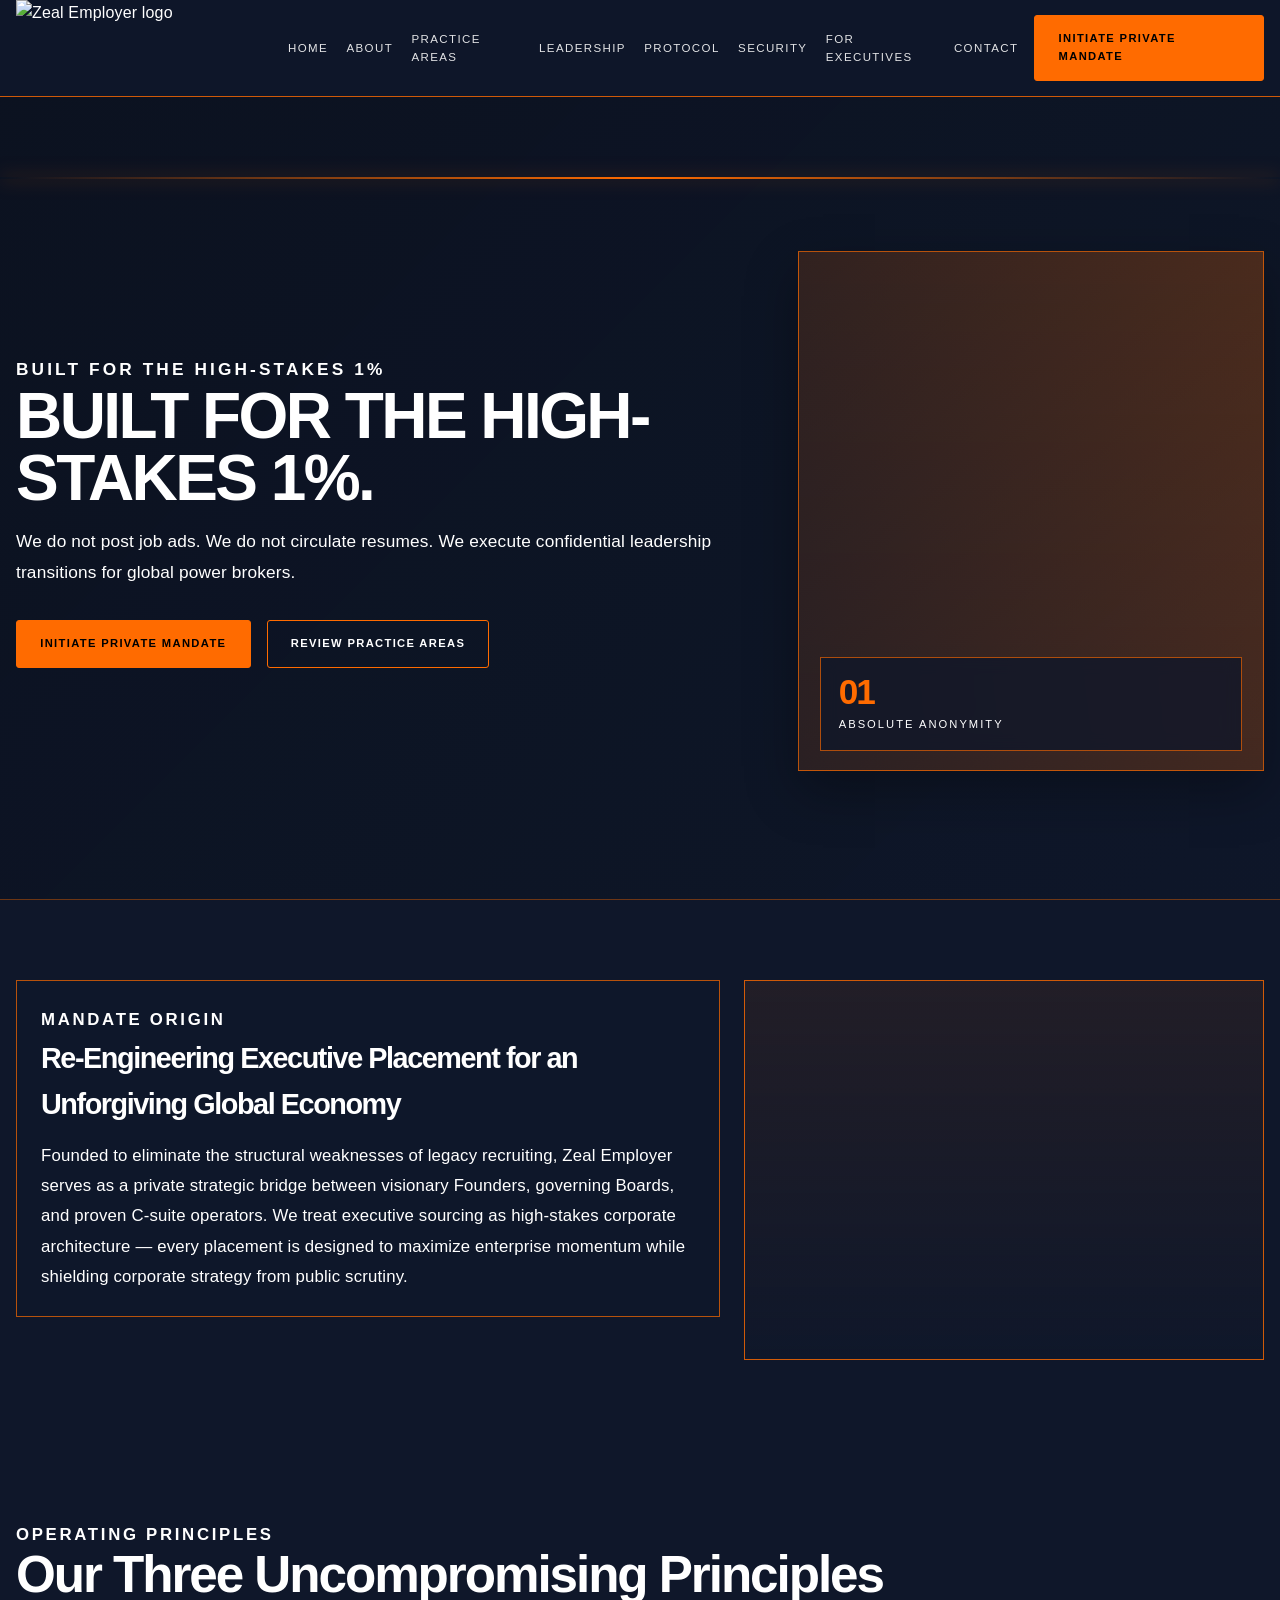
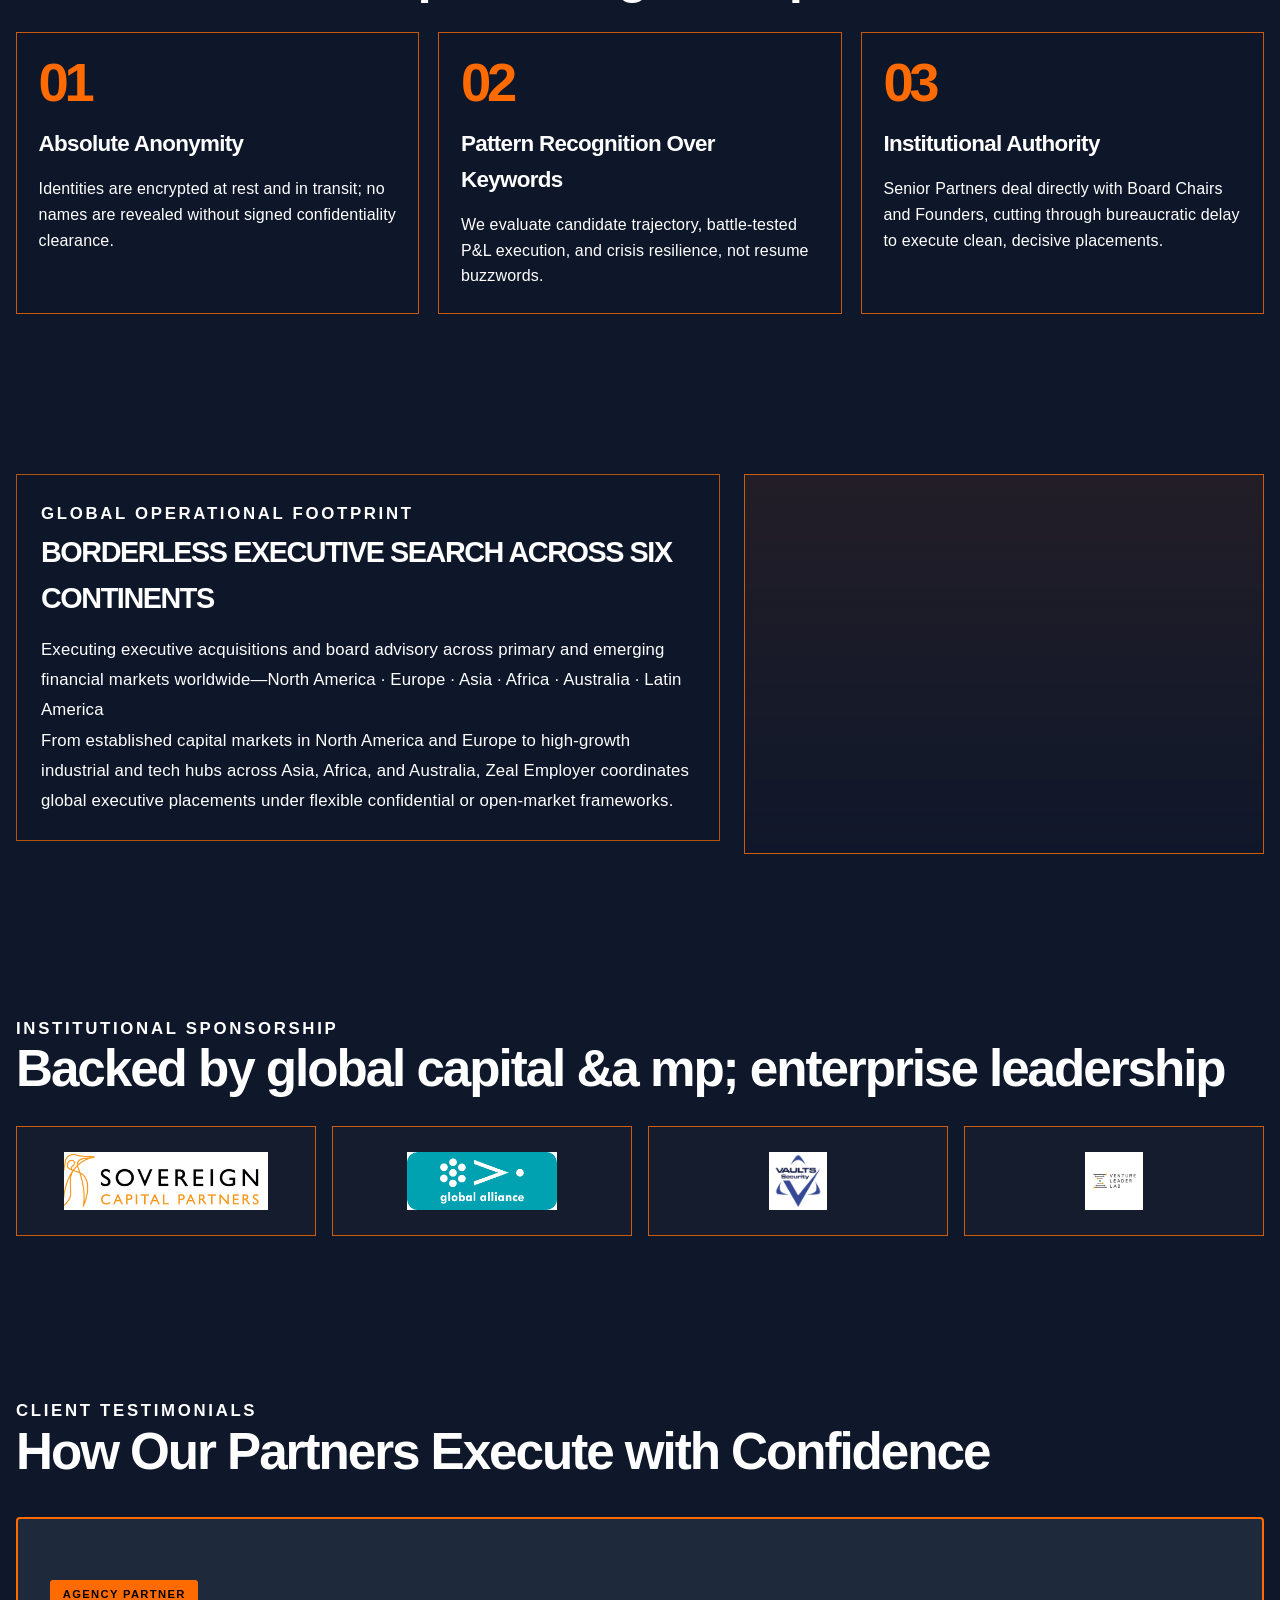
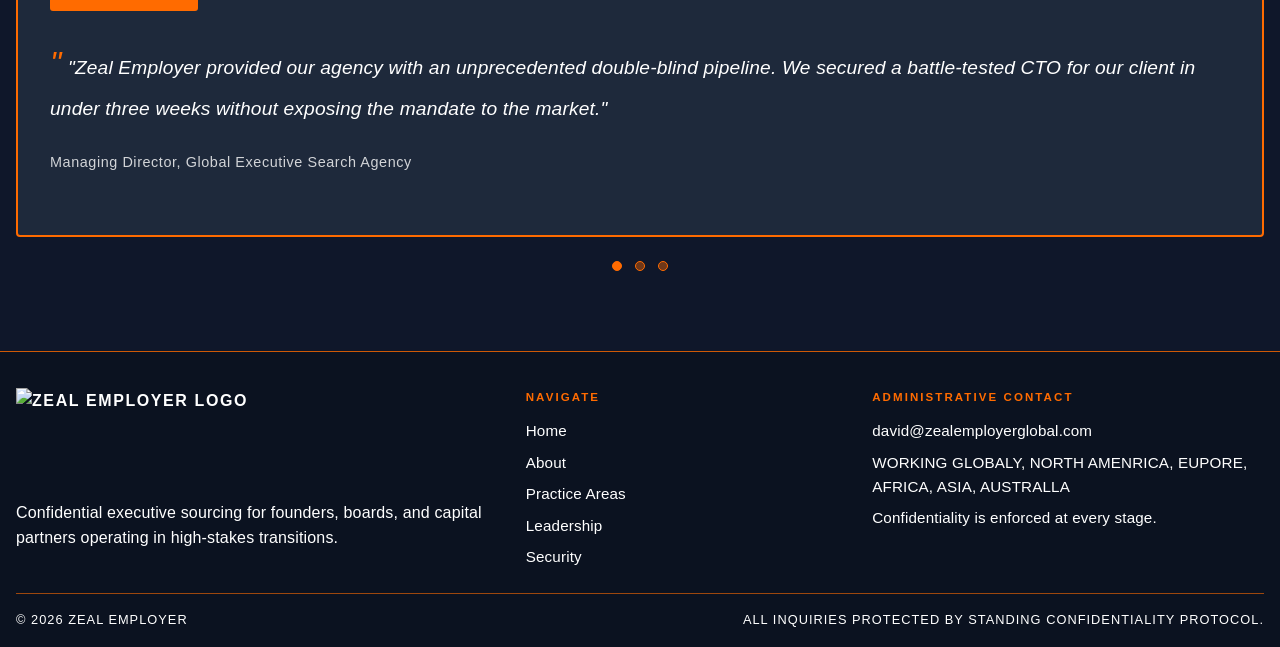
==== about.html @ a5509ee9 "Add files via upload" ====
<!DOCTYPE html>
<html lang="en">
  <head>
    <meta charset="UTF-8" />
    <meta name="viewport" content="width=device-width, initial-scale=1.0" />
    <title>About Zeal Employer | Confidential Executive Advisory</title>
    <meta name="description" content="Zeal Employer re-engineers executive placement for founders, boards, and capital partners operating in the world’s most sensitive leadership transitions." />    <link rel="icon" href="./zeal employer icon.jpg" type="image/jpeg" />    <link rel="stylesheet" href="styles.css" />
  </head>
  <body>
    <header class="site-header">
      <div class="container">
        <a href="index.html" class="brand" aria-label="Zeal Employer home">
          <img src="./zeal employer logo.jpg" alt="Zeal Employer logo" class="brand-logo" />
        </a>
        <div class="nav-wrap">
          <nav class="site-nav" aria-label="Main navigation">
            <a href="index.html">Home</a>
            <a href="about.html">About</a>
            <a href="practices.html">Practice Areas</a>
            <a href="executives.html">Leadership</a>
            <a href="outreach-protocol.html">Protocol</a>
            <a href="security.html">Security</a>
            <a href="for-executives.html">For Executives</a>
            <a href="contact.html">Contact</a>
          </nav>
          <a class="btn-primary" href="contact.html">Initiate Private Mandate</a>
          <button class="menu-toggle" type="button" aria-label="Open navigation" aria-expanded="false">☰</button>
        </div>
      </div>
    </header>

    <main>
      <section class="page-hero">
        <div class="vault-line"></div>
        <div class="container">
          <div class="hero-copy reveal">
            <p class="eyebrow">Built for the high-stakes 1%</p>
            <h1>BUILT FOR THE HIGH-STAKES 1%.</h1>
            <p>We do not post job ads. We do not circulate resumes. We execute confidential leadership transitions for global power brokers.</p>
            <div class="hero-actions">
              <a class="btn-primary" href="contact.html">Initiate Private Mandate</a>
              <a class="btn-secondary" href="practices.html">Review Practice Areas</a>
            </div>
          </div>

          <div class="hero-visual reveal" style="--image: url('https://images.unsplash.com/photo-1522202176988-66273c2fd55f?auto=format&fit=crop&w=1200&q=80');">
            <div class="visual-card">
              <div class="stat">01</div>
              <small>Absolute anonymity</small>
            </div>
          </div>
        </div>
      </section>

      <section class="dark-section reveal">
        <div class="container two-column">
          <div class="content-block">
            <p class="section-label">Mandate origin</p>
            <h3>Re-Engineering Executive Placement for an Unforgiving Global Economy</h3>
            <p>Founded to eliminate the structural weaknesses of legacy recruiting, Zeal Employer serves as a private strategic bridge between visionary Founders, governing Boards, and proven C-suite operators. We treat executive sourcing as high-stakes corporate architecture — every placement is designed to maximize enterprise momentum while shielding corporate strategy from public scrutiny.</p>
          </div>
          <div class="visual-panel" style="--image: url('https://images.unsplash.com/photo-1516321318423-f06f85e504b3?auto=format&fit=crop&w=1200&q=80');" aria-label="Global finance desk"></div>
        </div>
      </section>

      <section class="dark-section reveal">
        <div class="container">
          <div class="section-header">
            <p class="section-label">Operating principles</p>
            <h2>Our Three Uncompromising Principles</h2>
          </div>

          <div class="pillars-grid">
            <article class="pillar-card">
              <strong>01</strong>
              <h3>Absolute Anonymity</h3>
              <p>Identities are encrypted at rest and in transit; no names are revealed without signed confidentiality clearance.</p>
            </article>
            <article class="pillar-card">
              <strong>02</strong>
              <h3>Pattern Recognition Over Keywords</h3>
              <p>We evaluate candidate trajectory, battle-tested P&amp;L execution, and crisis resilience, not resume buzzwords.</p>
            </article>
            <article class="pillar-card">
              <strong>03</strong>
              <h3>Institutional Authority</h3>
              <p>Senior Partners deal directly with Board Chairs and Founders, cutting through bureaucratic delay to execute clean, decisive placements.</p>
            </article>
          </div>
        </div>
      </section>

      <section class="dark-section reveal">
        <div class="container two-column">
          <div class="content-block">
            <p class="section-label">Global operational footprint</p>
            <h3>BORDERLESS EXECUTIVE SEARCH ACROSS SIX CONTINENTS</h3>
            <p>Executing executive acquisitions and board advisory across primary and emerging financial markets worldwide—North America · Europe · Asia · Africa · Australia · Latin America</p>
            <p>From established capital markets in North America and Europe to high-growth industrial and tech hubs across Asia, Africa, and Australia, Zeal Employer coordinates global executive placements under flexible confidential or open-market frameworks.</p>
          </div>
          <div class="visual-panel" style="--image: url('https://images.unsplash.com/photo-1520607162513-77705c0f0d4a?auto=format&fit=crop&w=1200&q=80');" aria-label="Global nodes map abstraction"></div>
        </div>
      </section>

      <section class="dark-section reveal">
        <div class="container">
          <div class="section-header">
            <p class="section-label">Institutional sponsorship</p>
            <h2>Backed by global capital &a mp; enterprise leadership</h2>
          </div>

          <div class="partners-grid" aria-label="Institutional sponsors and strategic partners">
            <div class="partner-logo">
              <img src="./Sovereign%20Capital%20Partners.png" alt="Sovereign Capital Partners logo" />
            </div>
            <div class="partner-logo">
              <img src="./Global%20Boardroom%20Alliance.png" alt="Global Boardroom Alliance logo" />
            </div>
            <div class="partner-logo">
              <img src="./Apex%20Vault%20Security%20Group.png" alt="Apex Vault Security Group logo" />
            </div>
            <div class="partner-logo">
              <img src="./Venture%20Leadership%20Council.png" alt="Venture Leadership Council logo" />
            </div>
          </div>
        </div>
      </section>

      <section class="dark-section reveal">
        <div class="container">
          <div class="section-header">
            <p class="section-label">Client testimonials</p>
            <h2>How Our Partners Execute with Confidence</h2>
          </div>

          <div class="testimonial-carousel">
            <div class="testimonial-track">
              <div class="testimonial-card">
                <div class="testimonial-tag">Agency Partner</div>
                <p class="testimonial-quote">"Zeal Employer provided our agency with an unprecedented double-blind pipeline. We secured a battle-tested CTO for our client in under three weeks without exposing the mandate to the market."</p>
                <p class="testimonial-author">Managing Director, Global Executive Search Agency</p>
              </div>
              <div class="testimonial-card">
                <div class="testimonial-tag">Founder / SME</div>
                <p class="testimonial-quote">"As a scaling tech founder, finding high-level VP talent without signaling our expansion to competitors was critical. Zeal Employer delivered precision and total discretion."</p>
                <p class="testimonial-author">Founder & CEO, Series B Enterprise Software Firm</p>
              </div>
              <div class="testimonial-card">
                <div class="testimonial-tag">Recruiter Partner</div>
                <p class="testimonial-quote">"Partnering with Zeal Employer allowed our recruiting practice to access confidential C-suite candidates we couldn't reach through standard market channels."</p>
                <p class="testimonial-author">Senior Partner, Boutique Recruitment Practice</p>
              </div>
            </div>
            
            <div class="testimonial-nav" aria-label="Testimonial navigation">
              <button class="testimonial-dot active" data-index="0" aria-label="Go to testimonial 1"></button>
              <button class="testimonial-dot" data-index="1" aria-label="Go to testimonial 2"></button>
              <button class="testimonial-dot" data-index="2" aria-label="Go to testimonial 3"></button>
            </div>
          </div>
        </div>
      </section>
    </main>

    <footer class="footer">
      <div class="container">
        <div class="footer-grid">
          <div>
            <div class="footer-brand">
              <img src="./zeal employer logo.jpg" alt="Zeal Employer logo" class="brand-logo" />
            </div>
            <p>Confidential executive sourcing for founders, boards, and capital partners operating in high-stakes transitions.</p>
          </div>

          <div>
            <h3>Navigate</h3>
            <div class="footer-nav">
              <a href="index.html">Home</a>
              <a href="about.html">About</a>
              <a href="practices.html">Practice Areas</a>
              <a href="executives.html">Leadership</a>
              <a href="security.html">Security</a>
            </div>
          </div>

          <div>
            <h3>Administrative contact</h3>
            <div class="footer-list">
              <a href="mailto:david@zealemployerglobal.com">david@zealemployerglobal.com</a>
              <span>WORKING GLOBALY, NORTH AMENRICA, EUPORE, AFRICA, ASIA, AUSTRALLA</span>
              <span>Confidentiality is enforced at every stage.</span>
            </div>
          </div>
        </div>

        <div class="footer-bottom">
          <span>© 2026 Zeal Employer</span>
          <span>All inquiries protected by standing confidentiality protocol.</span>
        </div>
      </div>
    </footer>

    <script src="script.js"></script>
  </body>
</html>
---- styles.css ----
:root {
  --orange: #ff6b00;
  --orange-deep: #e65100;
  --orange-amber: #c2410c;
  --navy: #0f172a;
  --charcoal: #1e293b;
  --black: #000000;
  --white: #ffffff;
  --page-bg: #0b1220;
  --panel: #111827;
  --muted: #f5f5f5;
  --shadow: rgba(0, 0, 0, 0.18);
  --max: 1340px;
}

* { box-sizing: border-box; }

html {
  scroll-behavior: smooth;
}

body {
  margin: 0;
  background: var(--page-bg);
  color: var(--white);
  font-family: "Segoe UI", Arial, sans-serif;
  line-height: 1.6;
  letter-spacing: 0.01em;
}

a {
  color: inherit;
  text-decoration: none;
}

img {
  max-width: 100%;
  display: block;
}

button, input, select, textarea {
  font: inherit;
}

.container {
  width: min(var(--max), calc(100% - 2rem));
  margin: 0 auto;
}

.site-header {
  position: sticky;
  top: 0;
  z-index: 30;
  background: rgba(15, 23, 42, 0.96);
  border-bottom: 1px solid rgba(255, 107, 0, 0.8);
  backdrop-filter: blur(12px);
}

.site-header .container {
  display: flex;
  align-items: center;
  justify-content: space-between;
  min-height: 78px;
  gap: 1rem;
}

.brand {
  display: inline-flex;
  align-items: center;
  justify-content: center;
}

.brand-logo {
  display: block;
  width: 16rem;
  height: 6rem;
  object-fit: contain;
}

.brand-mark {
  width: 42px;
  height: 42px;
  border: 2px solid var(--orange);
  border-radius: 8px;
  display: grid;
  place-items: center;
  background: rgba(255, 107, 0, 0.08);
}

.h-12 {
  height: 3rem;
}

.w-auto {
  width: auto;
}

.object-contain {
  object-fit: contain;
}

.brand-mark img {
  width: 100%;
  height: 100%;
  object-fit: cover;
}

.nav-wrap {
  display: flex;
  align-items: center;
  gap: 1rem;
}

.site-nav {
  display: flex;
  align-items: center;
  gap: 1.15rem;
  font-size: 0.72rem;
  text-transform: uppercase;
  letter-spacing: 0.12em;
  color: var(--white);
}

.site-nav a {
  position: relative;
  opacity: 0.88;
}

.site-nav a::after {
  content: "";
  position: absolute;
  left: 0;
  bottom: -0.35rem;
  width: 100%;
  height: 1px;
  background: var(--orange);
  transform: scaleX(0);
  transform-origin: left;
  transition: transform 180ms ease;
}

.site-nav a:hover::after,
.site-nav a:focus-visible::after {
  transform: scaleX(1);
}

.btn,
.btn-primary,
.btn-secondary {
  display: inline-flex;
  align-items: center;
  justify-content: center;
  min-height: 48px;
  padding: 0.85rem 1.45rem;
  border-radius: 3px;
  text-transform: uppercase;
  letter-spacing: 0.12em;
  font-size: 0.7rem;
  font-weight: 800;
  border: 1px solid var(--orange);
  transition: transform 180ms ease, background 180ms ease, color 180ms ease, border-color 180ms ease;
}

.btn:hover,
.btn-primary:hover,
.btn-secondary:hover {
  transform: translateY(-1px);
}

.btn-primary {
  background: var(--orange);
  color: var(--black);
}

.btn-secondary {
  background: transparent;
  color: var(--white);
  border-color: var(--orange);
}

.menu-toggle {
  display: none;
  width: 46px;
  height: 46px;
  border: 1px solid var(--orange);
  background: transparent;
  color: var(--white);
  align-items: center;
  justify-content: center;
  cursor: pointer;
}

.page-hero {
  position: relative;
  background: linear-gradient(135deg, rgba(11, 18, 32, 0.94), rgba(15, 23, 42, 0.88));
  border-bottom: 1px solid rgba(255, 107, 0, 0.4);
  overflow: hidden;
}

.vault-line {
  position: relative;
  height: 2px;
  background: linear-gradient(90deg, rgba(255,107,0,0), rgba(255,107,0,1), rgba(255,107,0,0));
  box-shadow: 0 0 18px rgba(255, 107, 0, 0.5);
}

.page-hero .container {
  display: grid;
  grid-template-columns: 1.45fr 0.9fr;
  align-items: center;
  gap: 2rem;
  padding: 4.5rem 0 3rem;
}

.eyebrow {
  margin: 0 0 1rem;
  font-size: 0.72rem;
  letter-spacing: 0.18em;
  text-transform: uppercase;
  color: var(--orange);
  font-weight: 700;
}

.hero-copy h1,
.section-header h2,
.intro-block h2,
.page-cta h2 {
  margin: 0 0 1rem;
  font-weight: 900;
  line-height: 0.98;
  letter-spacing: -0.04em;
}

.hero-copy h1 {
  font-size: clamp(2.9rem, 5vw, 5.1rem);
  max-width: 760px;
}

.hero-copy p {
  margin: 0;
  max-width: 52rem;
  font-size: 1.08rem;
  line-height: 1.8;
  color: var(--white);
}

.hero-actions {
  display: flex;
  flex-wrap: wrap;
  gap: 1rem;
  margin-top: 2rem;
}

.hero-meta {
  margin-top: 2.3rem;
  display: grid;
  grid-template-columns: repeat(3, minmax(0, 1fr));
  gap: 1rem;
  max-width: 640px;
}

.meta-item {
  padding-top: 0.85rem;
  border-top: 1px solid rgba(255, 107, 0, 0.7);
}

.meta-item strong {
  display: block;
  font-size: 1.45rem;
  letter-spacing: -0.04em;
}

.meta-item span {
  display: block;
  font-size: 0.72rem;
  letter-spacing: 0.14em;
  text-transform: uppercase;
  opacity: 0.9;
}

.hero-visual {
  position: relative;
  min-height: 520px;
  border: 1px solid rgba(255, 107, 0, 0.7);
  background: linear-gradient(180deg, rgba(255,107,0,0.18), rgba(15,23,42,0.4)), var(--image) center/cover no-repeat;
  box-shadow: 0 20px 50px rgba(0, 0, 0, 0.3);
}

.hero-visual::before {
  content: "";
  position: absolute;
  inset: 0;
  background: linear-gradient(135deg, rgba(15, 23, 42, 0.18), rgba(255, 107, 0, 0.22));
}

.visual-card {
  position: absolute;
  right: 1.3rem;
  bottom: 1.2rem;
  left: 1.3rem;
  background: rgba(15, 23, 42, 0.78);
  border: 1px solid rgba(255, 107, 0, 0.65);
  backdrop-filter: blur(8px);
  padding: 1rem 1.1rem;
}

.visual-card .stat {
  font-size: 2.2rem;
  line-height: 1;
  letter-spacing: -0.06em;
  font-weight: 900;
  color: var(--orange);
}

.visual-card small {
  display: block;
  margin-top: 0.4rem;
  font-size: 0.7rem;
  letter-spacing: 0.18em;
  text-transform: uppercase;
  color: var(--white);
}

.hero-visual-logo {
  position: absolute;
  top: 35%;
  left: 50%;
  transform: translate(-50%, -50%);
  width: 65%;
  height: 65%;
  object-fit: contain;
  opacity: 1;
  z-index: 2;
}


main {
  background: var(--page-bg);
}

section {
  padding: 5rem 0;
}

.dark-section {
  background: var(--navy);
}

.orange-section {
  background: linear-gradient(180deg, var(--orange) 0%, #d85a00 100%);
  color: var(--black);
}

.orange-section .section-header h2,
.orange-section .intro-block h2,
.orange-section .page-cta h2,
.orange-section p,
.orange-section li,
.orange-section .section-label {
  color: var(--black);
}

.orange-section .section-label,
.orange-section .eyebrow {
  color: var(--black);
}

.section-header {
  margin-bottom: 2rem;
}

.section-header h2,
.intro-block h2,
.page-cta h2 {
  font-size: clamp(2.2rem, 4vw, 4rem);
}

.section-header p,
.intro-block p,
.page-cta p,
.content-block p,
.analyst-note {
  margin: 0;
  color: var(--white);
  line-height: 1.8;
  font-size: 1.05rem;
}

.orange-section .section-header p,
.orange-section .intro-block p,
.orange-section .page-cta p,
.orange-section .content-block p,
.orange-section .analyst-note {
  color: var(--black);
}

.section-label {
  display: inline-block;
  margin-bottom: 1rem;
  font-size: 0.72rem;
  font-weight: 800;
  letter-spacing: 0.16em;
  text-transform: uppercase;
  color: var(--orange);
}

.partners-grid {
  display: grid;
  grid-template-columns: repeat(4, minmax(0, 1fr));
  gap: 1rem;
  margin-top: 2rem;
}

.partner-logo {
  min-height: 110px;
  display: flex;
  align-items: center;
  justify-content: center;
  border: 1px solid rgba(255, 107, 0, 0.8);
  background: rgba(255, 255, 255, 0.02);
  padding: 1rem;
  text-align: center;
}

.partner-logo img {
  max-width: 220px;
  max-height: 58px;
  width: 100%;
  object-fit: contain;
  display: block;
  filter: none;
}

.metrics-strip {
  display: grid;
  grid-template-columns: repeat(4, minmax(0, 1fr));
  gap: 1rem;
  background: rgba(17, 24, 39, 0.9);
  border: 1px solid rgba(255, 107, 0, 0.7);
  padding: 1.1rem 1.2rem;
}

.metric {
  padding: 1.25rem 0.75rem;
  border-left: 1px solid rgba(255, 107, 0, 0.4);
}

.metric:first-child { border-left: none; }

.metric strong {
  display: block;
  font-size: clamp(2rem, 3vw, 3rem);
  line-height: 1;
  letter-spacing: -0.06em;
  color: var(--orange);
  margin-bottom: 0.4rem;
}

.metric span {
  display: block;
  font-size: 0.72rem;
  text-transform: uppercase;
  letter-spacing: 0.16em;
  color: var(--white);
}

.pillars-grid {
  display: grid;
  grid-template-columns: repeat(3, minmax(0, 1fr));
  gap: 1.2rem;
  margin-top: 2rem;
}

.pillar-card {
  background: rgba(15, 23, 42, 0.92);
  border: 1px solid rgba(255, 107, 0, 0.78);
  padding: 1.4rem 1.35rem 1.5rem;
  min-height: 260px;
  position: relative;
}

.pillar-card strong {
  display: inline-block;
  font-size: 3.4rem;
  line-height: 1;
  color: var(--orange);
  margin-bottom: 1rem;
  letter-spacing: -0.08em;
}

.pillar-card h3 {
  margin: 0 0 0.9rem;
  font-size: 1.4rem;
  letter-spacing: -0.03em;
}

.pillar-card p {
  margin: 0;
  color: var(--white);
}

.two-column {
  display: grid;
  grid-template-columns: 1.15fr 0.85fr;
  gap: 1.5rem;
  align-items: start;
}

.content-block {
  background: rgba(15, 23, 42, 0.84);
  border: 1px solid rgba(255, 107, 0, 0.7);
  padding: 1.5rem;
}

.content-block h3 {
  margin-top: 0;
  margin-bottom: 0.85rem;
  font-size: clamp(1.8rem, 2vw, 2.4rem);
  letter-spacing: -0.05em;
}

.content-block ul {
  padding-left: 1.1rem;
  margin: 1.1rem 0 0;
  color: var(--white);
}

.content-block li + li {
  margin-top: 0.6rem;
}

.visual-panel {
  min-height: 380px;
  border: 1px solid rgba(255, 107, 0, 0.8);
  background: linear-gradient(180deg, rgba(255,107,0,0.08), rgba(15,23,42,0.6)), var(--image) center/cover no-repeat;
}

.sketches-grid {
  display: grid;
  grid-template-columns: repeat(3, minmax(0, 1fr));
  gap: 1rem;
  margin-top: 1.5rem;
}

.sketch {
  background: rgba(15, 23, 42, 0.9);
  border: 1px solid rgba(255, 107, 0, 0.8);
  padding: 1.25rem 1.2rem;
  min-height: 240px;
}

.sketch strong {
  display: inline-block;
  margin-bottom: 0.8rem;
  color: var(--orange);
  font-size: 0.72rem;
  letter-spacing: 0.18em;
  text-transform: uppercase;
}

.sketch p {
  margin: 0;
  color: var(--white);
}

.caption {
  margin-top: 0.6rem;
  font-size: 0.72rem;
  letter-spacing: 0.08em;
  text-transform: uppercase;
  color: rgba(255,255,255,0.9);
}

.page-cta {
  padding: 2.5rem 0;
  border-top: 1px solid rgba(255, 107, 0, 0.8);
  border-bottom: 1px solid rgba(255, 107, 0, 0.8);
  background: rgba(15, 23, 42, 0.9);
}

.page-cta .container {
  display: flex;
  align-items: center;
  justify-content: space-between;
  gap: 1.25rem;
}

.page-cta .btn {
  white-space: nowrap;
}

.practices-list {
  display: grid;
  grid-template-columns: repeat(2, minmax(0, 1fr));
  gap: 1rem;
  margin-top: 2rem;
}

.practice-card {
  background: rgba(15, 23, 42, 0.88);
  border: 1px solid rgba(255, 107, 0, 0.7);
  padding: 1.4rem 1.3rem;
}

.practice-card h3 {
  margin: 0 0 0.75rem;
  font-size: 1.6rem;
  letter-spacing: -0.04em;
}

.practice-card p {
  margin: 0;
  color: var(--white);
}

.partner-bios {
  display: grid;
  grid-template-columns: repeat(3, minmax(0,1fr));
  gap: 1.25rem;
  margin-top: 2rem;
}

.bio-card {
  background: rgba(15, 23, 42, 0.9);
  border: 1px solid rgba(255, 107, 0, 0.8);
  overflow: hidden;
}

.bio-card .bio-photo {
  aspect-ratio: 4 / 5;
  background: linear-gradient(180deg, rgba(255,107,0,0.15), rgba(15,23,42,0.2)), var(--image) center/cover no-repeat;
  border-bottom: 1px solid rgba(255, 107, 0, 0.8);
  position: relative;
}

.bio-card .bio-photo::before {
  content: "[PLACEHOLDER — replace with real partner headshot]";
  position: absolute;
  inset: auto 0 0 0;
  background: rgba(15, 23, 42, 0.75);
  padding: 0.75rem 0.8rem;
  font-size: 0.62rem;
  letter-spacing: 0.12em;
  text-transform: uppercase;
}

.bio-content {
  padding: 1.2rem;
}

.bio-content h3 {
  margin: 0 0 0.4rem;
  font-size: 1.55rem;
  letter-spacing: -0.05em;
}

.bio-content .title {
  font-size: 0.72rem;
  letter-spacing: 0.14em;
  text-transform: uppercase;
  color: var(--orange);
  margin-bottom: 0.8rem;
  display: inline-block;
}

.bio-content p {
  margin: 0;
  color: var(--white);
}

.email-link {
  color: var(--orange);
  font-weight: 700;
}

.four-stage {
  display: grid;
  grid-template-columns: repeat(2, minmax(0,1fr));
  gap: 1rem;
  margin-top: 2rem;
}

.stage {
  background: rgba(15, 23, 42, 0.9);
  border: 1px solid rgba(255, 107, 0, 0.7);
  padding: 1.4rem;
}

.stage strong {
  display: block;
  font-size: 2.8rem;
  color: var(--orange);
  line-height: 1;
  letter-spacing: -0.08em;
  margin-bottom: 0.7rem;
}

.stage h3 {
  margin: 0 0 0.8rem;
  font-size: 1.3rem;
  letter-spacing: -0.03em;
}

.stage p {
  margin: 0;
  color: var(--white);
}

.security-list {
  display: grid;
  grid-template-columns: repeat(2, minmax(0,1fr));
  gap: 1rem;
  margin-top: 2rem;
}

.security-item {
  background: rgba(15, 23, 42, 0.9);
  border: 1px solid rgba(255, 107, 0, 0.8);
  padding: 1.4rem;
}

.security-item h3 {
  margin: 0 0 0.8rem;
  font-size: 1.25rem;
  letter-spacing: -0.04em;
}

.security-item p {
  margin: 0;
  color: var(--white);
}

.exec-grid {
  display: grid;
  grid-template-columns: 1.15fr 0.85fr;
  gap: 1.2rem;
  margin-top: 2rem;
}

.exec-box {
  background: rgba(15, 23, 42, 0.9);
  border: 1px solid rgba(255, 107, 0, 0.8);
  padding: 1.4rem;
}

.exec-box h3 {
  margin-top: 0;
  font-size: clamp(1.8rem, 2.2vw, 2.6rem);
  letter-spacing: -0.04em;
}

.exec-box ul {
  margin: 1rem 0 0;
  padding-left: 1.1rem;
}

.exec-box li + li {
  margin-top: 0.5rem;
}

.form-wrap {
  max-width: 760px;
  background: rgba(15, 23, 42, 0.9);
  border: 1px solid rgba(255, 107, 0, 0.8);
  padding: 1.4rem;
}

.contact-form {
  display: grid;
  grid-template-columns: repeat(2, minmax(0, 1fr));
  gap: 1rem;
}

.field {
  display: flex;
  flex-direction: column;
  gap: 0.5rem;
}

.field.full {
  grid-column: 1 / -1;
}

.field label {
  font-size: 0.72rem;
  letter-spacing: 0.14em;
  text-transform: uppercase;
  color: var(--white);
}

.field input,
.field select,
.field textarea {
  width: 100%;
  border: 1px solid rgba(255, 107, 0, 0.8);
  background: rgba(255, 255, 255, 0.02);
  color: var(--white);
  padding: 0.9rem 0.9rem;
  border-radius: 0;
}

.field textarea {
  min-height: 135px;
  resize: vertical;
}

.checkbox-row {
  display: flex;
  align-items: flex-start;
  gap: 0.7rem;
  color: var(--white);
  font-size: 0.95rem;
  line-height: 1.7;
}

.checkbox-row input {
  accent-color: var(--orange);
  margin-top: 0.35rem;
}

.form-actions {
  margin-top: 1rem;
}

.footer {
  background: #0b1220;
  border-top: 1px solid rgba(255, 107, 0, 0.8);
  padding: 2.25rem 0 1rem;
}

.footer-grid {
  display: grid;
  grid-template-columns: 1.5fr 1fr 1.2fr;
  gap: 1.25rem;
  padding-bottom: 1.5rem;
}

.footer-brand {
  display: flex;
  align-items: center;
  gap: 0.8rem;
  margin-bottom: 1rem;
  font-weight: 800;
  letter-spacing: 0.1em;
  text-transform: uppercase;
}

.footer-brand .brand-mark {
  width: 36px;
  height: 36px;
}

.footer h3 {
  margin: 0 0 0.8rem;
  font-size: 0.72rem;
  letter-spacing: 0.18em;
  text-transform: uppercase;
  color: var(--orange);
}

.footer-nav,
.footer-list {
  display: grid;
  gap: 0.45rem;
  font-size: 0.95rem;
}

.footer p,
.footer a,
.footer li {
  color: var(--white);
}

.footer-bottom {
  padding-top: 1rem;
  border-top: 1px solid rgba(255, 107, 0, 0.6);
  display: flex;
  justify-content: space-between;
  gap: 1rem;
  align-items: center;
  flex-wrap: wrap;
  font-size: 0.8rem;
  letter-spacing: 0.08em;
  text-transform: uppercase;
}

.hidden { display: none !important; }

.reveal {
  opacity: 0;
  transform: translateY(18px);
  transition: opacity 600ms ease, transform 600ms ease;
}

.reveal.is-visible {
  opacity: 1;
  transform: none;
}

/* Testimonial Carousel */
.testimonial-carousel {
  margin-top: 2.5rem;
}

.testimonial-track {
  position: relative;
  background: var(--charcoal);
  border: 2px solid var(--orange);
  border-radius: 4px;
  min-height: 320px;
  overflow: hidden;
}

.testimonial-card {
  position: absolute;
  inset: 0;
  padding: 2rem;
  display: flex;
  flex-direction: column;
  justify-content: center;
  opacity: 0;
  transition: opacity 700ms ease;
  pointer-events: none;
}

.testimonial-card.active {
  opacity: 1;
  pointer-events: auto;
}

.testimonial-tag {
  display: inline-block;
  background: var(--orange);
  color: var(--black);
  padding: 0.4rem 0.8rem;
  border-radius: 3px;
  font-size: 0.7rem;
  font-weight: 800;
  letter-spacing: 0.12em;
  text-transform: uppercase;
  margin-bottom: 1.5rem;
  width: fit-content;
}

.testimonial-quote {
  font-size: 1.2rem;
  line-height: 1.8;
  color: var(--white);
  margin: 0 0 1.5rem;
  font-style: italic;
}

.testimonial-quote::before {
  content: '"';
  font-size: 2rem;
  color: var(--orange);
  margin-right: 0.4rem;
}

.testimonial-author {
  font-size: 0.9rem;
  color: rgba(255, 255, 255, 0.8);
  margin: 0;
  letter-spacing: 0.04em;
}

.testimonial-nav {
  display: flex;
  justify-content: center;
  gap: 0.8rem;
  margin-top: 1.5rem;
}

.testimonial-dot {
  width: 10px;
  height: 10px;
  border-radius: 50%;
  background: rgba(255, 107, 0, 0.4);
  border: 1px solid var(--orange);
  cursor: pointer;
  transition: background 300ms ease;
  padding: 0;
}

.testimonial-dot:hover {
  background: rgba(255, 107, 0, 0.7);
}

.testimonial-dot.active {
  background: var(--orange);
}

@media (max-width: 980px) {
  .site-nav {
    position: absolute;
    top: 78px;
    left: 1rem;
    right: 1rem;
    background: rgba(15, 23, 42, 0.97);
    border: 1px solid rgba(255, 107, 0, 0.8);
    padding: 1rem;
    display: none;
    flex-direction: column;
    align-items: flex-start;
  }

  .site-nav.is-open {
    display: flex;
  }

  .menu-toggle {
    display: inline-flex;
  }

  .page-hero .container,
  .two-column,
  .exec-grid,
  .footer-grid {
    grid-template-columns: 1fr;
  }

  .hero-meta,
  .pillars-grid,
  .partners-grid,
  .sketches-grid,
  .four-stage,
  .security-list,
  .practices-list,
  .contact-form,
  .metrics-strip,
  .partner-bios {
    grid-template-columns: 1fr 1fr;
  }

  .page-cta .container {
    flex-direction: column;
    align-items: flex-start;
  }
}

@media (max-width: 768px) {
  .hero-copy h1 {
    font-size: clamp(2.8rem, 9vw, 4rem);
  }

  .hero-meta,
  .pillars-grid,
  .partners-grid,
  .sketches-grid,
  .four-stage,
  .security-list,
  .practices-list,
  .contact-form,
  .metrics-strip,
  .partner-bios {
    grid-template-columns: 1fr;
  }

  .site-header .container {
    min-height: 68px;
  }

  .page-hero .container {
    padding-top: 3rem;
  }

  .hero-visual {
    min-height: 360px;
  }

  .footer-bottom {
    flex-direction: column;
    align-items: flex-start;
  }
}
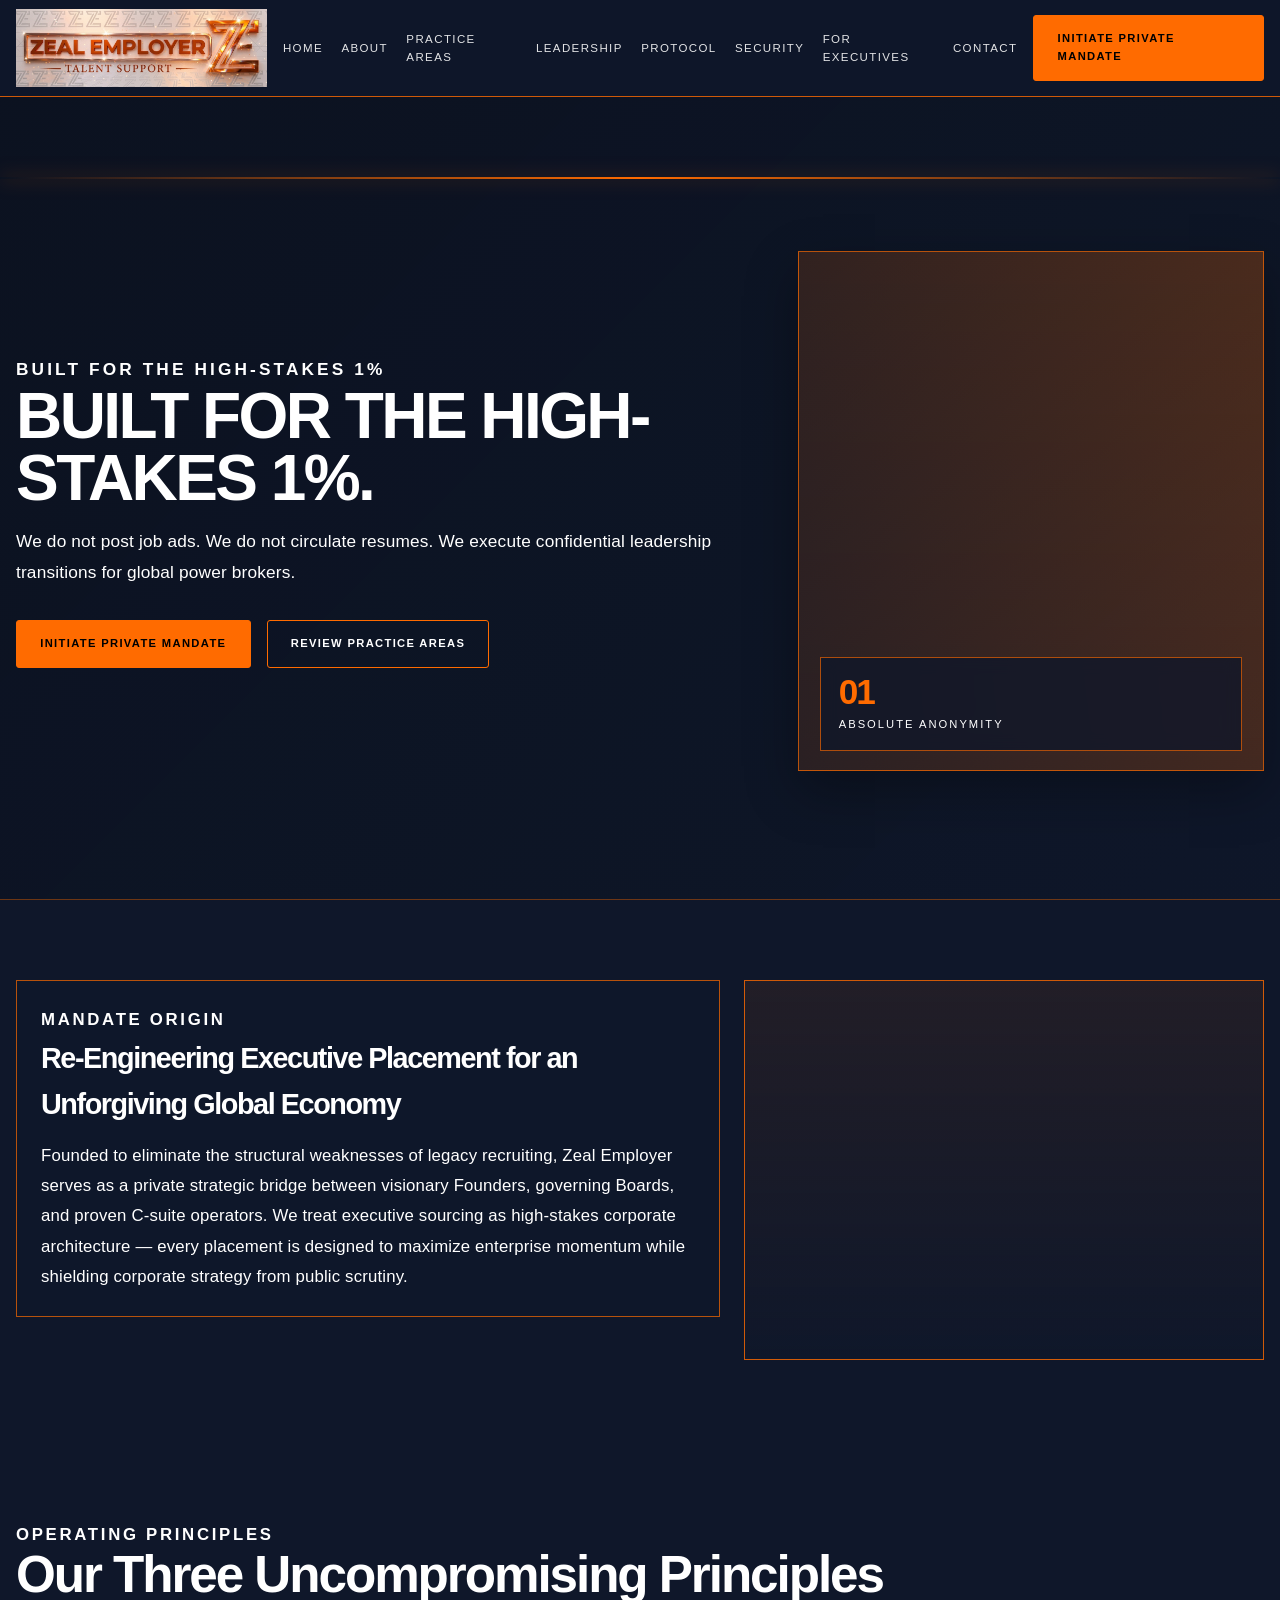
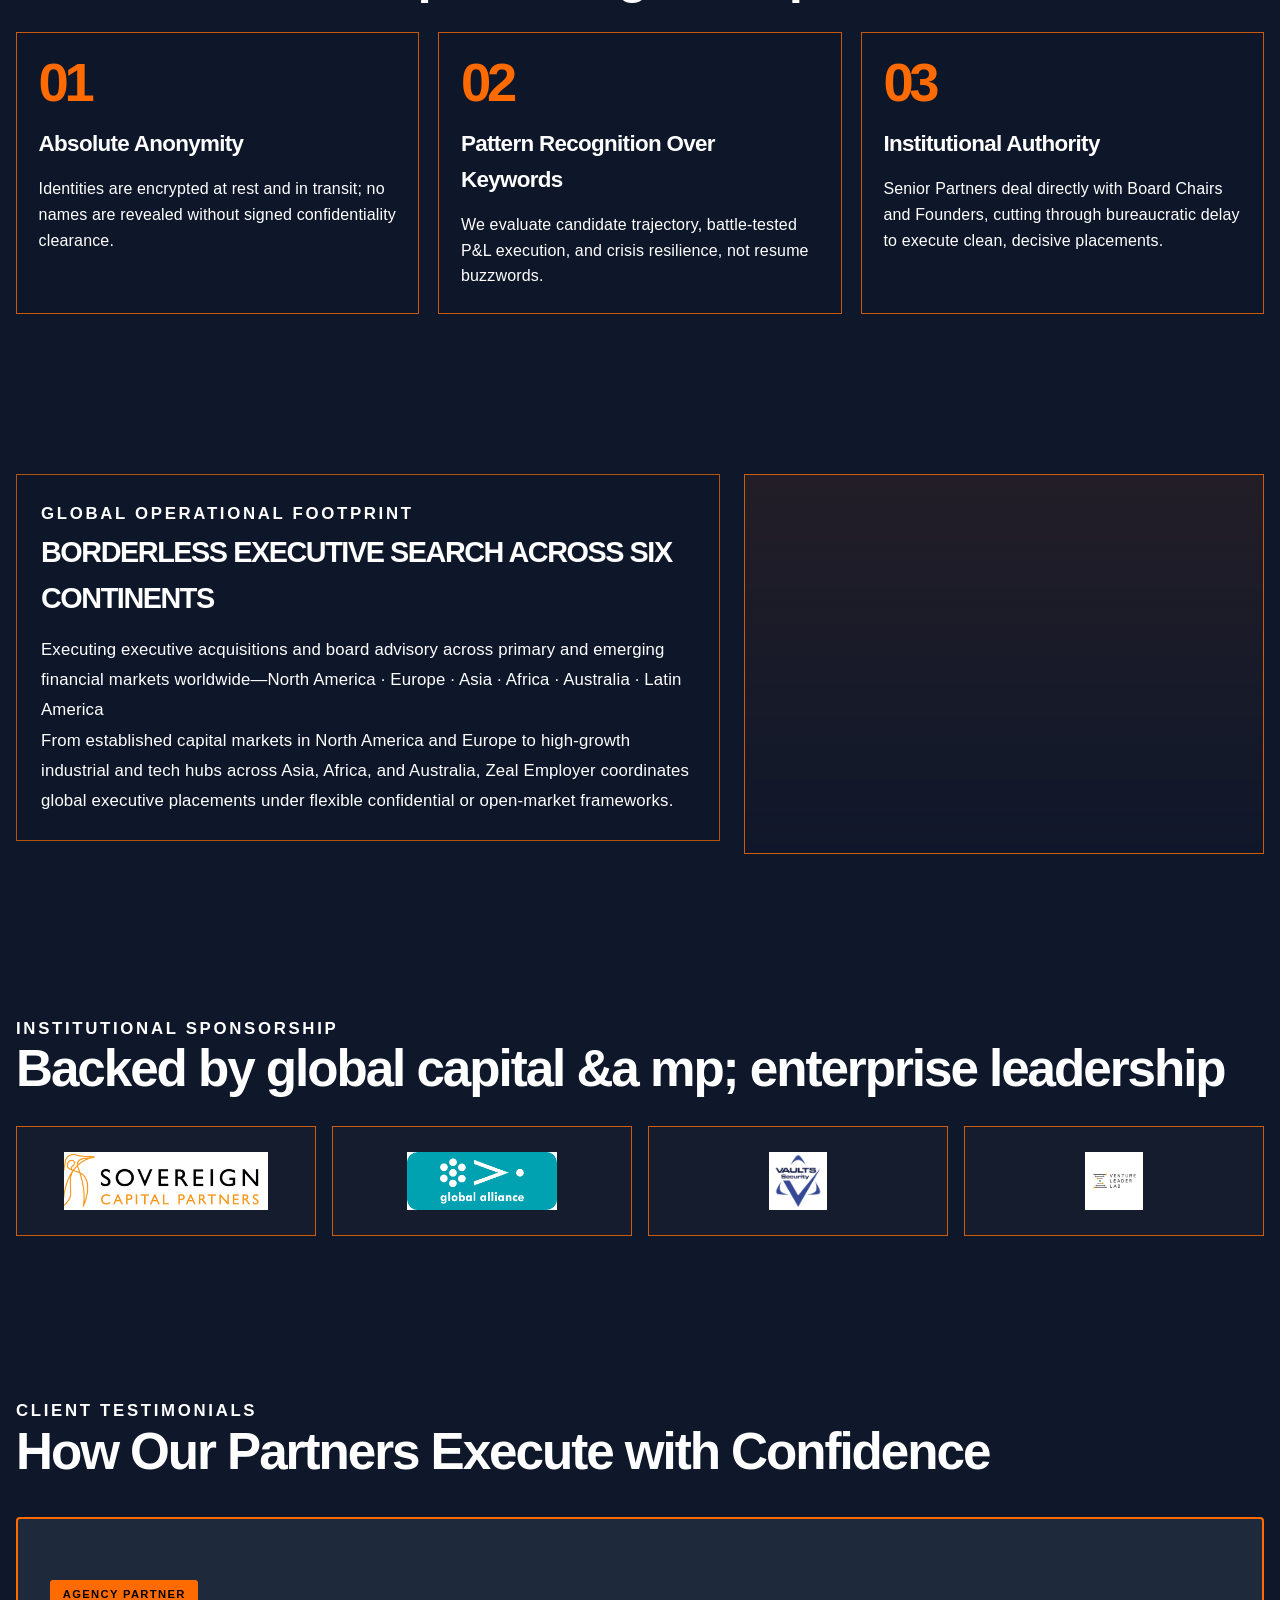
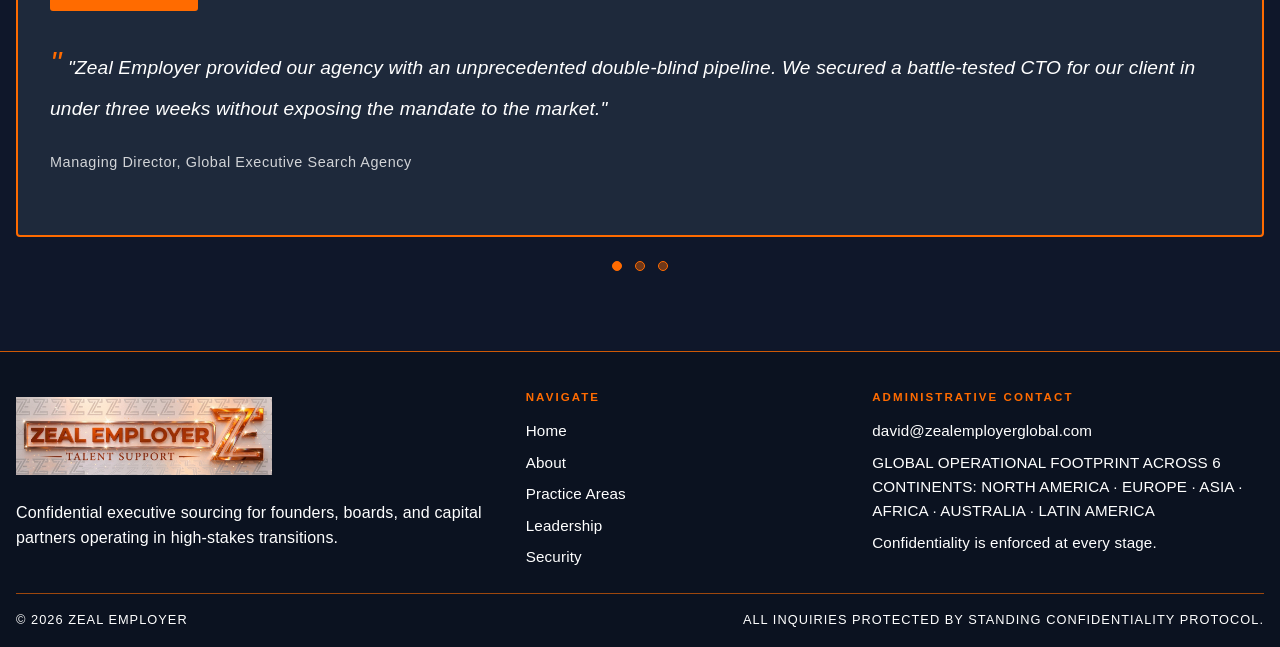
==== commit 958eed86: "Add files via upload" ====
--- a/about.html
+++ b/about.html
@@ -4,7 +4,18 @@
     <meta charset="UTF-8" />
     <meta name="viewport" content="width=device-width, initial-scale=1.0" />
     <title>About Zeal Employer | Confidential Executive Advisory</title>
-    <meta name="description" content="Zeal Employer re-engineers executive placement for founders, boards, and capital partners operating in the world’s most sensitive leadership transitions." />    <link rel="icon" href="./zeal employer icon.jpg" type="image/jpeg" />    <link rel="stylesheet" href="styles.css" />
+    <meta name="description" content="Zeal Employer re-engineers executive placement for founders, boards, and capital partners operating in the world’s most sensitive leadership transitions." />
+    <meta property="og:title" content="Zeal Employer | Sovereign Executive Sourcing Architecture" />
+    <meta property="og:description" content="Dual-track confidential and open-market executive sourcing for founders, boards, and capital partners across North America, Europe, Asia, Africa, and Australia." />
+    <meta property="og:type" content="website" />
+    <meta property="og:image" content="https://zealemployerglobal.com/1000845361.jpg" />
+    <meta property="og:url" content="https://zealemployerglobal.com/" />
+    <meta name="twitter:card" content="summary_large_image" />
+    <meta name="twitter:title" content="Zeal Employer | Sovereign Executive Sourcing Architecture" />
+    <meta name="twitter:description" content="Dual-track confidential and open-market executive sourcing for founders, boards, and capital partners across North America, Europe, Asia, Africa, and Australia." />
+    <meta name="twitter:image" content="https://zealemployerglobal.com/1000845361.jpg" />
+    <link rel="icon" href="./zeal employer icon.jpg" type="image/jpeg" />
+    <link rel="stylesheet" href="styles.css" />
   </head>
   <body>
     <header class="site-header">
@@ -187,7 +198,7 @@
             <h3>Administrative contact</h3>
             <div class="footer-list">
               <a href="mailto:david@zealemployerglobal.com">david@zealemployerglobal.com</a>
-              <span>WORKING GLOBALY, NORTH AMENRICA, EUPORE, AFRICA, ASIA, AUSTRALLA</span>
+              <span>GLOBAL OPERATIONAL FOOTPRINT ACROSS 6 CONTINENTS: NORTH AMERICA · EUROPE · ASIA · AFRICA · AUSTRALIA · LATIN AMERICA</span>
               <span>Confidentiality is enforced at every stage.</span>
             </div>
           </div>
